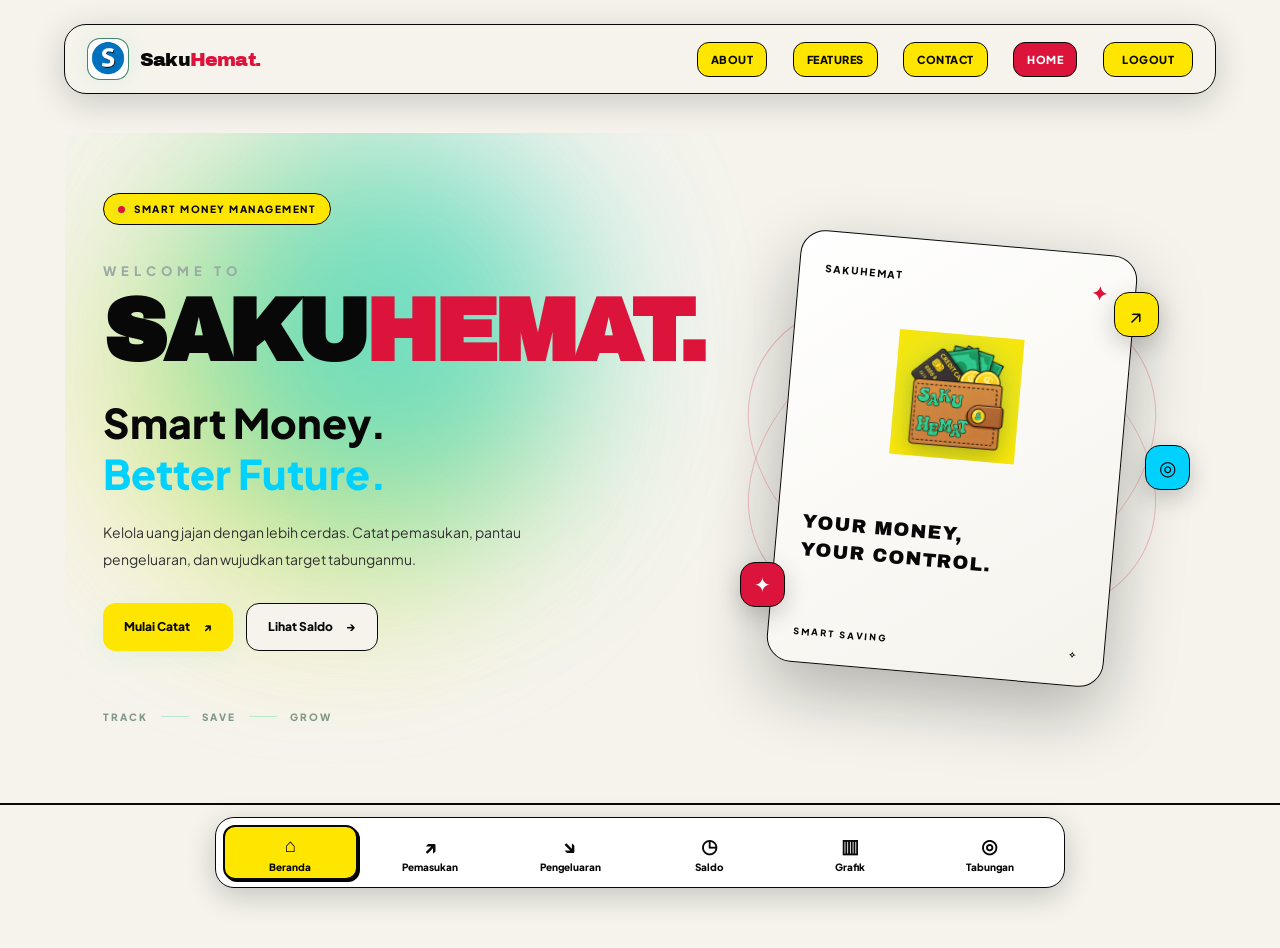
==== 1.html @ 4a463637 "Update 1.html" ====
<!DOCTYPE html>
<html lang="id">
<head>
    <meta charset="UTF-8">
    <meta name="viewport" content="width=device-width, initial-scale=1.0">

    <meta name="theme-color" content="#101a18">
    <title>SakuHemat | Smart Money, Better Future</title>

    <link rel="stylesheet" href="2.css?v=2">

    <link href="https://fonts.googleapis.com/css2?family=Archivo+Black&family=Plus+Jakarta+Sans:wght@400;500;600;700;800&display=swap" rel="stylesheet">
</head>

<body>

    <!-- NAVBAR ATAS -->
    <header class="modern-header">

        <nav class="modern-navbar">

            <a href="1.html" class="modern-brand">
                <span class="brand-logo">
                    <img src="img4.jpg" alt="SakuHemat">
                </span>

                <span class="brand-name">Saku<span>Hemat.</span></span>
            </a>

            <ul id="sidebar">

                <li><a href="about.html" class="top-link">ABOUT</a></li>

                <li><a href="features.html" class="top-link">FEATURES</a></li>

                <li><a href="contact.html" class="top-link">CONTACT</a></li>

                <li class="divider"></li>

                <li><a href="1.html" class="top-link active">HOME</a></li>

                <li>
                    <a href="#" id="tombolLogout" class="logout-link">
                        LOGOUT
                    </a>
                </li>

            </ul>

        </nav>

    </header>


    <!-- HERO SECTION -->
    <main class="home-hero">

        <div class="hero-glow hero-glow-one"></div>
        <div class="hero-glow hero-glow-two"></div>

        <section class="hero-content">

            <div class="hero-label">
                <span class="status-dot"></span>
                SMART MONEY MANAGEMENT
            </div>

            <p class="hero-pretitle">
                WELCOME TO
            </p>

            <h1 class="hero-title">
                SAKU<span>HEMAT.</span>
            </h1>

            <h2 class="hero-subtitle">
                Smart Money.<br>
                <span>Better Future.</span>
            </h2>

            <p class="hero-description">
                Kelola uang jajan dengan lebih cerdas.
                Catat pemasukan, pantau pengeluaran,
                dan wujudkan target tabunganmu.
            </p>

            <div class="hero-actions">

                <a href="pemasukan.html" class="hero-button primary-button">
                    Mulai Catat
                    <span>↗</span>
                </a>

                <a href="saldo.html" class="hero-button secondary-button">
                    Lihat Saldo
                    <span>→</span>
                </a>

            </div>

            <div class="hero-footer">
                <span>TRACK</span>
                <span class="footer-line"></span>
                <span>SAVE</span>
                <span class="footer-line"></span>
                <span>GROW</span>
            </div>

        </section>


        <!-- VISUAL DEKORATIF -->
        <div class="hero-visual">

            <div class="visual-orbit orbit-one"></div>
            <div class="visual-orbit orbit-two"></div>

            <div class="visual-card">

                <div class="visual-card-top">
                    <span>SAKUHEMAT</span>
                    <span class="visual-icon">✦</span>
                </div>

                <div class="visual-wallet">
                    <img src="logo-dompet.png.png" alt="Logo SakuHemat" class="hero-logo">
                </div>

                <p class="visual-caption">
                    YOUR MONEY,<br>
                    YOUR CONTROL.
                </p>

                <div class="visual-card-bottom">
                    <span>SMART SAVING</span>
                    <span>✧</span>
                </div>

            </div>

            <div class="floating-bubble bubble-one">↗</div>
            <div class="floating-bubble bubble-two">✦</div>
            <div class="floating-bubble bubble-three">◎</div>

        </div>

    </main>


    <!-- NAVBAR BAWAH -->
    <nav class="bottom-nav-container2">

        <ul class="bottom-nav">

            <li>
                <a href="1.html" class="nav-link aktif" aria-current="page">
                    <span>⌂</span>
                    Beranda
                </a>
            </li>

            <li>
                <a href="pemasukan.html" class="nav-link">
                    <span>↗</span>
                    Pemasukan
                </a>
            </li>

            <li>
                <a href="pengeluaran.html" class="nav-link">
                    <span>↘</span>
                    Pengeluaran
                </a>
            </li>

            <li>
                <a href="saldo.html" class="nav-link">
                    <span>◷</span>
                    Saldo
                </a>
            </li>

            <li>
                <a href="Grafik.html" class="nav-link">
                    <span>▥</span>
                    Grafik
                </a>
            </li>

            <li>
                <a href="tabungan.html" class="nav-link">
                    <span>◎</span>
                    Tabungan
                </a>
            </li>

        </ul>

    </nav>


    <!-- JAVASCRIPT -->
    <script src="script.js"></script>
    <script src="auth.js?v=4"></script>

</body>
</html>
---- 2.css ----
/* =========================
   DASAR HALAMAN
========================= */
* {
    box-sizing: border-box;
}

html {
    min-height: 100%;
}

body {
    min-height: 100vh;
    margin: 0;
    padding: 1px 16px 100px;
    background-color: #f5f3ec;
    font-family: Arial, sans-serif;
    color: black;
}

/* =========================
   NAVBAR ATAS
========================= */
#sidebar {
    display: flex;
    align-items: center;
    justify-content: center;
    flex-wrap: nowrap;
    gap: 8px;
    width: fit-content;
    max-width: 100%;
    min-height: 40px;
    margin: 10px auto 20px;
    padding: 7px 12px;
    list-style: none;
    border: 3px solid black;
    border-radius: 40px;
    background-color: #f5f3ec;
    background-repeat: no-repeat;
    background-size: 35px;
    background-position: 12px center;
    box-shadow: 4px 4px 0 black;
}


#sidebar li {
    flex-shrink: 0;
    margin: 0;
    padding: 0;
    list-style: none;
}

#sidebar .brand-icon {
    display: flex;
    align-items: center;
    margin-right: auto;
}

.brand-icon img {
    display: block;
    width: 30px;
    height: 30px;
    object-fit: contain;
    border-radius: 50%;
}

#sidebar li a {
    display: inline-block;
    padding: 4px 8px;
    border: 3px solid black;
    border-radius: 20px;
    color: black;
    font-size: 10px;
    font-weight: 800;
    text-align: center;
    text-decoration: none;
    white-space: nowrap;
    transition: all 0.1s ease;
}

.about,
.feature,
.contact {
    background-color: #FFE600;
}

.about:hover,
.feature:hover,
.contact:hover {
    transform: translate(3px, 3px);
    box-shadow: none;
    background-color: crimson;
    color: #f5f5f5;
}

#sidebar .divider {
    flex: 0 0 3px;
    width: 3px;
    height: 24px;
    margin: 0 4px;
    background-color: rgb(197, 194, 194);
}

#sidebar .home {
    background-color: crimson;
    color: rgb(252, 250, 250);
}

#sidebar .home:hover {
    transform: translate(2px, 2px);
}

/* =========================
   TAGLINE BRAND
========================= */
.project {
    display: inline-block;
    max-width: 100%;
    margin: 0 auto;
    padding: 9px 15px 9px 20px;
    border: 3px solid black;
    border-radius: 40px;
    box-shadow: 1px 2px black;
    background-repeat: no-repeat;
    background-size: 32px;
    background-position: 8px center;
    font-family: Georgia, 'Times New Roman', Times, serif;
    font-size: 13px;
    font-style: italic;
    font-weight: bold;
    mix-blend-mode: multiply;
}

/* =========================
   JUDUL SAKUHEMAT
========================= */
.sakuhemat-1 {
    font-family: 'Archivo Black', sans-serif;
    font-weight: 900;
    font-size: 85px;
    letter-spacing: -3px;
    text-transform: uppercase;
    text-align: center;
    margin-top: 12px;
    height: 28px;
    line-height: 1.05;
    -webkit-text-stroke: 0 rgb(5, 234, 250);
}

.sakuhemat-2 {
    display: inline-block;
    margin: 0;
    padding-right: 19px;
    border: 3px solid black;
    border-radius: 20px;
    background-color: crimson;
    box-shadow: 3px 4px 0 black;
    text-transform: uppercase;
    transform: rotate(1deg);
}

.text-modern {
    display: inline-block;
    font-family: 'Archivo Black', sans-serif;
    font-size: 85px;
    font-weight: 900;
    font-style: italic;
    letter-spacing: -3px;
    line-height: 94px;
    text-align: center;
    text-transform: uppercase;
    color: aliceblue;
    text-shadow: 4px 4px 0 #070707;
    transform: rotate(-1deg);
}

.sakuhemat-3 {
    margin: 0;
    font-family: 'Archivo Black', sans-serif;
    font-weight: 900;
    font-size: 85px;
    letter-spacing: -3px;
    line-height: 38px;
    text-transform: uppercase;
    text-align: center;
    transform: rotate(-0.2deg);
    margin-top: 20px;

}

.experience {
    color: #00D1FF;
    -webkit-text-stroke: 1px black;
    text-shadow: 2px 2px 0 #000000;
}

/* =========================
   SLOGAN / MAIN CONTENT
========================= */
.container {
    display: flex;
    justify-content: center;
    width: 100%;
    margin: 42px auto 28px;
    text-align: center;
    transform: rotate(1.2deg);
    font-family: 'Archivo Black', sans-serif;
    font-weight: 900;
}

.purpose {
    width: auto;
    max-width: 100%;
    border: 4px solid black;
    padding: 30px 27px;
    border-radius: 30px;
    box-shadow: 9px 10px 0 1px black;
    background-color: #f5f5f5;
    background-image: url("img/imgkucing.jpg");
    background-repeat: no-repeat;
    background-position: right bottom;
    background-size: 360px;
}

.purpose p {
    margin: 0;
    font-size: 28px;
    line-height: 1.5;
}

.span-1 {
    color: crimson;
    font-style: italic;
    text-shadow: 2px 1px 2px rgb(160, 197, 252);
}

.span-2 {
    color: #00D1FF;
    font-style: italic;
    text-shadow: 2px 1px 2px rgb(160, 197, 252);
}

/* =========================
   NAVBAR BAWAH
   MENYERUPAI PEMASUKAN
========================= */
.bottom-nav-container2 {
    display: flex;
    justify-content: center;
    width: 100%;
}

body > .bottom-nav-container2 {
    position: fixed;
    right: 0;
    bottom: 0;
    left: 0;
    z-index: 1000;
    padding: 12px 16px;
    border-top: 2px solid black;
    background: #f5f3ec;
}

.bottom-nav {
    display: flex;
    align-items: center;
    justify-content: space-around;
    width: 100%;
    max-width: 900px;
    gap: 8px;
    margin: 0;
    padding: 8px;
    list-style: none;
    border: 3px solid black;
    border-radius: 24px;
    background: white;
    box-shadow: 4px 4px black;
}

.bottom-nav li {
    flex: 1;
    min-width: 0;
    margin: 0;
    padding: 0;
}

.bottom-nav .nav-link {
    display: flex;
    flex-direction: column;
    align-items: center;
    justify-content: center;
    gap: 4px;
    min-height: 48px;
    padding: 5px 3px;
    border: 2px solid transparent;
    border-radius: 12px;
    color: black;
    font-size: 10px;
    font-weight: 800;
    text-align: center;
    text-decoration: none;
    white-space: nowrap;
    transition: background 0.15s, box-shadow 0.15s;
}

.bottom-nav .nav-link span {
    font-size: 20px;
}

.bottom-nav .nav-link:hover,
.bottom-nav .nav-link.aktif {
    border: 2px solid black;
    background: #FFE600;
    color: black;
    box-shadow: 2px 2px black;
}

/* =========================
   TABLET / IPAD
========================= */
@media (min-width: 601px) and (max-width: 1100px) {
#sidebar {
    width: fit-content;
    max-width: 100%;
    gap: 8px;
    padding: 7px 12px;
}
    #sidebar li a {
        padding: 4px 10px;
        font-size: 9px;
    }

    .sakuhemat-1 {
        font-size: clamp(48px, 6.5vw, 70px);
        letter-spacing: -2px;
    }

    .text-modern {
        font-size: clamp(48px, 6.5vw, 70px);
        line-height: 1.08;
        letter-spacing: -2px;
    }

    .sakuhemat-3 {
        font-size: clamp(44px, 6.2vw, 68px);
        line-height: 1.1;
        letter-spacing: -2px;
    }

    .container {
        margin-top: 30px;
        margin-bottom: 25px;
    }

    .purpose {
        max-width: 580px;
        padding: 5px 22px;
        background-size: 90px;
    }

    .purpose p {
        font-size: clamp(17px, 2.5vw, 24px);
    }

    .bottom-nav {
        max-width: 850px;
    }
}

/* =========================
   HP
========================= */
@media (max-width: 600px) {
    body {
        padding-right: 10px;
        padding-bottom: 100px;
        padding-left: 10px;
    }

    #sidebar {
        justify-content: center;
        flex-wrap: wrap;
        gap: 6px;
        padding: 7px;
        margin-top: 8px;
        margin-bottom: 22px;
    }

    #sidebar .brand-icon {
        margin-right: 0;
    }

    #sidebar li a {
        padding: 4px 6px;
        font-size: 8px;
    }

    #sidebar .divider {
        margin: 0 1px;
    }

    .sakuhemat-1 {
        font-size: clamp(32px, 8vw, 48px);
        letter-spacing: -1.5px;
    }

    .text-modern {
        font-size: clamp(32px, 8vw, 48px);
        line-height: 1.1;
        letter-spacing: -1.5px;
    }

    .sakuhemat-2 {
        padding-right: 10px;
    }

    .sakuhemat-3 {
        font-size: clamp(28px, 7.5vw, 45px);
        line-height: 1.1;
        letter-spacing: -1.5px;
    }

    .container {
        margin-top: 25px;
        margin-bottom: 22px;
    }

    .purpose {
        padding: 8px 14px;
        padding-right: 38px;
        background-size: 55px;
        box-shadow: 5px 6px black;
    }

    .purpose p {
        font-size: clamp(11px, 3.4vw, 16px);
    }

    body > .bottom-nav-container2 {
        padding: 8px;
    }

    .bottom-nav {
        gap: 3px;
        padding: 5px;
    }

    .bottom-nav .nav-link {
        gap: 3px;
        min-height: 45px;
        padding: 4px 1px;
        font-size: 9px;
        white-space: normal;
    }

    .bottom-nav .nav-link span {
        font-size: 18px;
    }
}


/* =========================================
   SAKUHEMAT - MODERN REDESIGN
   CHARCOAL + MINT GREEN
========================================= */

:root {
    --modern-bg: #101a18;
    --modern-panel: #172521;
    --modern-mint: #70e0b1;
    --modern-light: #b4f5d7;
    --modern-white: #f3f8f5;
    --modern-muted: #9aaca4;
}


/* DASAR */

body {
    min-height: 100vh;
    margin: 0;
    padding: 0 0 105px;

    background:
        radial-gradient(
            circle at 50% 35%,
            #1b3029 0%,
            #101a18 55%,
            #0b1210 100%
        );

    color: var(--modern-white);
    font-family: 'Plus Jakarta Sans', sans-serif;

    overflow-x: hidden;
}


/* =========================================
   NAVBAR
========================================= */

.modern-header {
    position: relative;
    z-index: 20;

    width: 100%;
    padding: 24px 5%;
}

.modern-navbar {
    display: flex;
    align-items: center;
    justify-content: space-between;

    width: 100%;
    max-width: 1250px;
    min-height: 70px;

    margin: auto;
    padding: 10px 22px;

    border: 1px solid rgba(255,255,255,0.09);
    border-radius: 22px;

    background: rgba(24, 38, 33, 0.78);

    backdrop-filter: blur(18px);
    -webkit-backdrop-filter: blur(18px);

    box-shadow: 0 8px 35px rgba(0,0,0,0.18);
}


/* BRAND */

.modern-brand {
    display: flex;
    align-items: center;
    gap: 11px;

    color: white;
    text-decoration: none;
    flex-shrink: 0;
}

.brand-logo {
    display: flex;
    align-items: center;
    justify-content: center;

    width: 42px;
    height: 42px;

    overflow: hidden;
    border-radius: 13px;

    background: #244c3b;
    border: 1px solid rgba(112,224,177,0.4);

    box-shadow: 0 0 18px rgba(112,224,177,0.13);
}

.brand-logo img {
    width: 100%;
    height: 100%;
    object-fit: cover;
}

.brand-name {
    font-family: 'Archivo Black', sans-serif;
    font-size: 19px;
    letter-spacing: -0.8px;
}

.brand-name span {
    color: var(--modern-mint);
}


/* MENU ATAS */

#sidebar {
    display: flex;
    align-items: center;
    justify-content: flex-end;

    gap: clamp(10px, 2vw, 28px);

    width: auto;
    max-width: none;
    min-height: 0;

    margin: 0;
    padding: 0;

    list-style: none;
    border: none;
    border-radius: 0;

    background: transparent;
    box-shadow: none;
}

#sidebar li {
    flex-shrink: 0;
    margin: 0;
    padding: 0;
    list-style: none;
}

#sidebar .brand-icon,
#sidebar .divider {
    display: none;
}

#sidebar li a {
    display: inline-flex;
    align-items: center;
    justify-content: center;

    padding: 10px 13px;

    border: 1px solid transparent;
    border-radius: 12px;

    background: transparent;
    color: #c0cec7;

    font-family: 'Plus Jakarta Sans', sans-serif;
    font-size: 11px;
    font-weight: 800;

    text-decoration: none;
    letter-spacing: 0.5px;

    transition: 0.25s ease;
}

#sidebar li a:hover {
    color: var(--modern-mint);
    background: rgba(112,224,177,0.08);
    border-color: rgba(112,224,177,0.15);
    transform: translateY(-2px);
}

#sidebar li a.active {
    color: var(--modern-mint);
    background: rgba(112,224,177,0.10);
}

#sidebar li a.logout-link {
    color: #101a18;
    background: var(--modern-mint);
    border-radius: 12px;
    padding: 10px 18px;
}

#sidebar li a.logout-link:hover {
    background: var(--modern-light);
    color: #101a18;
    box-shadow: 0 0 20px rgba(112,224,177,0.25);
}


/* =========================================
   HERO SECTION
========================================= */

.home-hero {
    position: relative;

    display: flex;
    align-items: center;
    justify-content: space-between;

    width: 90%;
    max-width: 1150px;
    min-height: 650px;

    margin: 15px auto 60px;
    padding: 55px 3%;

    overflow: hidden;
}


/* KONTEN KIRI */

.hero-content {
    position: relative;
    z-index: 3;

    width: 55%;
    max-width: 610px;

    animation: heroEnter 1s ease both;
}


/* LABEL */

.hero-label {
    display: inline-flex;
    align-items: center;
    gap: 9px;

    padding: 9px 14px;

    border: 1px solid rgba(112,224,177,0.2);
    border-radius: 30px;

    background: rgba(112,224,177,0.07);
    color: var(--modern-mint);

    font-size: 10px;
    font-weight: 800;
    letter-spacing: 1.5px;
}

.status-dot {
    width: 7px;
    height: 7px;

    border-radius: 50%;
    background: var(--modern-mint);

    box-shadow: 0 0 12px var(--modern-mint);

    animation: dotPulse 2s infinite;
}


/* TEKS */

.hero-pretitle {
    margin: 38px 0 5px;

    color: var(--modern-muted);
    font-size: 13px;
    font-weight: 800;
    letter-spacing: 5px;
}

.hero-title {
    margin: 0;

    font-family: 'Archivo Black', sans-serif;
    font-size: clamp(48px, 7vw, 88px);
    line-height: 1.1;
    letter-spacing: -4px;

    color: var(--modern-white);

    animation: titleGlow 4s ease-in-out infinite;
}

.hero-title span {
    color: var(--modern-mint);
}

.hero-subtitle {
    margin: 16px 0;

    font-family: 'Plus Jakarta Sans', sans-serif;
    font-size: clamp(25px, 3.2vw, 42px);
    font-weight: 800;
    line-height: 1.25;

    color: var(--modern-white);
}

.hero-subtitle span {
    color: var(--modern-mint);
}

.hero-description {
    max-width: 450px;

    margin: 20px 0 30px;

    color: var(--modern-muted);
    font-size: 14px;
    line-height: 1.9;
}


/* TOMBOL */

.hero-actions {
    display: flex;
    align-items: center;
    flex-wrap: wrap;
    gap: 13px;
}

.hero-button {
    display: inline-flex;
    align-items: center;
    justify-content: center;
    gap: 13px;

    min-height: 48px;
    padding: 0 21px;

    border-radius: 13px;

    font-size: 12px;
    font-weight: 800;

    text-decoration: none;
    transition: 0.25s ease;
}

.primary-button {
    background: var(--modern-mint);
    color: #102019;

    box-shadow: 0 6px 22px rgba(112,224,177,0.12);
}

.primary-button:hover {
    transform: translateY(-4px);
    box-shadow: 0 10px 30px rgba(112,224,177,0.25);
}

.secondary-button {
    border: 1px solid rgba(255,255,255,0.17);
    background: rgba(255,255,255,0.035);
    color: var(--modern-white);
}

.secondary-button:hover {
    border-color: var(--modern-mint);
    color: var(--modern-mint);
    transform: translateY(-4px);
}


/* FOOTER KECIL */

.hero-footer {
    display: flex;
    align-items: center;
    gap: 13px;

    margin-top: 60px;

    color: #82978b;
    font-size: 10px;
    font-weight: 800;
    letter-spacing: 2px;
}

.footer-line {
    width: 28px;
    height: 1px;
    background: rgba(112,224,177,0.45);
}


/* =========================================
   VISUAL KANAN
========================================= */

.hero-visual {
    position: relative;

    display: flex;
    align-items: center;
    justify-content: center;

    width: 42%;
    max-width: 450px;
    aspect-ratio: 1 / 1;
}


/* CAHAYA LATAR */

.hero-glow {
    position: absolute;
    z-index: 0;

    width: 350px;
    height: 350px;

    border-radius: 50%;
    filter: blur(100px);

    pointer-events: none;
}

.hero-glow-one {
    top: 10%;
    right: 5%;

    background: rgba(68,210,145,0.12);

    animation: glowMove 7s ease-in-out infinite;
}

.hero-glow-two {
    bottom: 5%;
    left: 10%;

    background: rgba(59,145,113,0.10);

    animation: glowMove 9s ease-in-out infinite reverse;
}


/* KARTU */

.visual-card {
    position: relative;
    z-index: 2;

    display: flex;
    flex-direction: column;
    justify-content: space-between;

    width: 75%;
    aspect-ratio: 0.78 / 1;

    padding: 25px;

    border: 1px solid rgba(112,224,177,0.28);
    border-radius: 25px;

    background:
        linear-gradient(
            145deg,
            rgba(43,76,61,0.95),
            rgba(18,35,28,0.97)
        );

    box-shadow:
        0 25px 70px rgba(0,0,0,0.28),
        inset 0 1px 0 rgba(255,255,255,0.08);

    transform: rotate(5deg);

    animation: cardFloat 5s ease-in-out infinite;
}

.visual-card-top,
.visual-card-bottom {
    display: flex;
    align-items: center;
    justify-content: space-between;

    color: var(--modern-light);

    font-size: 10px;
    font-weight: 800;
    letter-spacing: 2px;
}

.visual-icon {
    font-size: 19px;
}

/* =========================================
   PREMIUM SAKUHEMAT LOGO DISPLAY
========================================= */

.visual-wallet {
    position: relative;

    display: flex;
    align-items: center;
    justify-content: center;

    width: 160px;
    height: 160px;
    flex: 0 0 160px;

    align-self: center;

    border-radius: 30px;

    background:
        linear-gradient(
            145deg,
            rgba(112, 224, 177, 0.25),
            rgba(255, 255, 255, 0.12)
        );

    border: 1px solid rgba(112, 224, 177, 0.5);

    box-shadow:
        0 15px 35px rgba(0, 0, 0, 0.12),
        inset 0 1px 15px rgba(255, 255, 255, 0.35);

    overflow: visible;

    animation: logoFrameFloat 4s ease-in-out infinite;
}

/* ORBIT BERPUTAR */

.visual-wallet::before {
    content: "";

    position: absolute;

    inset: -13px;

    border: 2px dashed rgba(112, 224, 177, 0.8);

    border-radius: 36px;

    animation: logoOrbit 12s linear infinite;
}

/* CAHAYA DI BELAKANG LOGO */

.visual-wallet::after {
    content: "";

    position: absolute;

    width: 110px;
    height: 110px;

    border-radius: 50%;

    background: rgba(112, 224, 177, 0.4);

    filter: blur(35px);

    z-index: 0;
}

/* LOGO DOMPET */

.hero-logo {
    position: relative;
    z-index: 2;

    display: block;

    width: 112px;
    height: 112px;

    object-fit: contain;

    border-radius: 18px;

    filter:
        drop-shadow(0 8px 10px rgba(0, 0, 0, 0.2));

    animation: logoImageFloat 3s ease-in-out infinite;
}

/* ANIMASI BINGKAI */

@keyframes logoFrameFloat {
    0%, 100% {
        transform: translateY(0) rotate(-3deg);
    }

    50% {
        transform: translateY(-9px) rotate(3deg);
    }
}

/* ANIMASI LOGO */

@keyframes logoImageFloat {
    0%, 100% {
        transform: translateY(0) scale(1);
    }

    50% {
        transform: translateY(-5px) scale(1.05);
    }
}

/* ANIMASI ORBIT */

@keyframes logoOrbit {
    from {
        transform: rotate(0deg);
    }

    to {
        transform: rotate(360deg);
    }
}

.visual-caption {
    color: var(--modern-white);
    font-family: 'Archivo Black', sans-serif;
    font-size: 19px;
    line-height: 1.5;
    letter-spacing: 1px;
}

.visual-card-bottom {
    color: #89b8a0;
    font-size: 9px;
}


/* LINGKARAN ORBIT */

.visual-orbit {
    position: absolute;

    width: 95%;
    height: 95%;

    border: 1px solid rgba(112,224,177,0.13);
    border-radius: 50%;
}

.orbit-one {
    transform: rotate(25deg) scaleY(0.7);
}

.orbit-two {
    transform: rotate(-25deg) scaleY(0.7);
}


/* GELEMBUNG */

.floating-bubble {
    position: absolute;
    z-index: 4;

    display: flex;
    align-items: center;
    justify-content: center;

    width: 45px;
    height: 45px;

    border: 1px solid rgba(112,224,177,0.25);
    border-radius: 15px;

    background: #1d382b;
    color: var(--modern-mint);

    font-size: 20px;

    box-shadow: 0 8px 25px rgba(0,0,0,0.2);

    animation: bubbleFloat 4s ease-in-out infinite;
}

.bubble-one {
    top: 13%;
    right: 4%;
}

.bubble-two {
    bottom: 17%;
    left: 3%;
    animation-delay: 1s;
}

.bubble-three {
    top: 47%;
    right: -3%;
    animation-delay: 2s;
}


/* =========================================
   NAVBAR BAWAH
========================================= */

.bottom-nav-container2 {
    position: fixed;
    z-index: 1000;

    right: 0;
    bottom: 0;
    left: 0;

    display: flex;
    justify-content: center;

    width: 100%;
    padding: 12px 16px;

    background: rgba(16,26,24,0.90);
    border-top: 1px solid rgba(255,255,255,0.09);

    backdrop-filter: blur(16px);
    -webkit-backdrop-filter: blur(16px);
}

.bottom-nav {
    display: flex;
    align-items: center;
    justify-content: space-around;

    width: 100%;
    max-width: 850px;

    gap: 5px;
    margin: 0;
    padding: 7px;

    list-style: none;

    border: 1px solid rgba(255,255,255,0.12);
    border-radius: 19px;

    background: #192721;
    box-shadow: 0 8px 30px rgba(0,0,0,0.2);
}

.bottom-nav li {
    flex: 1;
    min-width: 0;
}

.bottom-nav .nav-link {
    display: flex;
    flex-direction: column;
    align-items: center;
    justify-content: center;
    gap: 4px;

    min-height: 50px;
    padding: 5px 2px;

    border: 1px solid transparent;
    border-radius: 12px;

    color: #9aaca4;

    font-size: 10px;
    font-weight: 800;

    text-align: center;
    text-decoration: none;

    transition: 0.2s ease;
}

.bottom-nav .nav-link span {
    font-size: 19px;
}

.bottom-nav .nav-link:hover,
.bottom-nav .nav-link.aktif {
    border-color: rgba(112,224,177,0.2);
    background: rgba(112,224,177,0.12);
    color: var(--modern-mint);
}


/* =========================================
   ANIMATIONS
========================================= */

@keyframes heroEnter {
    from {
        opacity: 0;
        transform: translateY(25px);
    }

    to {
        opacity: 1;
        transform: translateY(0);
    }
}

@keyframes titleGlow {
    0%, 100% {
        text-shadow: 0 0 0 transparent;
    }

    50% {
        text-shadow: 0 0 22px rgba(112,224,177,0.18);
    }
}

@keyframes dotPulse {
    0%, 100% {
        opacity: 1;
        box-shadow: 0 0 12px var(--modern-mint);
    }

    50% {
        opacity: 0.55;
        box-shadow: 0 0 4px var(--modern-mint);
    }
}

@keyframes cardFloat {
    0%, 100% {
        transform: translateY(0) rotate(5deg);
    }

    50% {
        transform: translateY(-13px) rotate(3deg);
    }
}

@keyframes bubbleFloat {
    0%, 100% {
        transform: translateY(0);
    }

    50% {
        transform: translateY(-12px);
    }
}

@keyframes glowMove {
    0%, 100% {
        transform: scale(1);
        opacity: 0.7;
    }

    50% {
        transform: scale(1.2);
        opacity: 1;
    }
}

@keyframes walletPulse {
    0%, 100% {
        transform: scale(1);
    }

    50% {
        transform: scale(1.08);
    }
}


/* =========================================
   TABLET / IPAD
========================================= */

@media (min-width: 601px) and (max-width: 1024px) {

    .modern-header {
        padding: 18px 3%;
    }

    .modern-navbar {
        padding: 10px 15px;
    }

    #sidebar {
        gap: 5px;
    }

    #sidebar li a {
        padding: 9px 8px;
        font-size: 9px;
    }

    .brand-name {
        font-size: 16px;
    }

    .home-hero {
        width: 94%;
        min-height: 570px;
        padding: 35px 2%;
    }

    .hero-content {
        width: 55%;
    }

    .hero-visual {
        width: 40%;
    }

    .hero-title {
        font-size: clamp(48px, 7vw, 68px);
    }

    .visual-card {
        width: 82%;
    }

    .visual-wallet {
        width: 95px;
        height: 95px;
    }

    .wallet-icon {
        font-size: 60px;
    }
}


/* =========================================
   HP
========================================= */

@media (max-width: 600px) {

    body {
        padding-bottom: 90px;
    }

    .modern-header {
        padding: 12px 12px;
    }

    .modern-navbar {
        flex-direction: column;
        align-items: stretch;
        gap: 12px;

        padding: 13px;

        border-radius: 19px;
    }

    .modern-brand {
        justify-content: center;
    }

    .brand-logo {
        width: 34px;
        height: 34px;
    }

    .brand-name {
        font-size: 16px;
    }

    #sidebar {
        display: flex;
        justify-content: center;
        flex-wrap: wrap;
        gap: 4px;
    }

    #sidebar li a {
        padding: 7px 8px;
        font-size: 8px;
        border-radius: 9px;
    }

    #sidebar li a.logout-link {
        padding: 7px 10px;
    }

    .home-hero {
        flex-direction: column;
        justify-content: center;
        gap: 30px;

        width: 100%;
        min-height: auto;

        margin: 0 auto 30px;
        padding: 50px 23px 30px;
    }

    .hero-content {
        width: 100%;
        max-width: 500px;
        text-align: center;
    }

    .hero-label {
        font-size: 8px;
        letter-spacing: 1px;
    }

    .hero-pretitle {
        margin-top: 28px;
        font-size: 10px;
    }

    .hero-title {
        font-size: clamp(43px, 12vw, 65px);
        letter-spacing: -2px;
    }

    .hero-subtitle {
        font-size: clamp(24px, 7vw, 34px);
    }

    .hero-description {
        margin: 16px auto 23px;
        font-size: 12px;
        line-height: 1.8;
    }

    .hero-actions {
        justify-content: center;
    }

    .hero-button {
        min-height: 44px;
        padding: 0 15px;
        font-size: 10px;
    }

    .hero-footer {
        justify-content: center;
        margin-top: 35px;
        font-size: 9px;
    }

    .hero-visual {
        width: 75%;
        max-width: 300px;
    }

    .visual-card {
        width: 72%;
        padding: 18px;
        border-radius: 20px;
    }

    .visual-wallet {
        width: 85px;
        height: 85px;
        border-radius: 25px;
    }

    .wallet-icon {
        font-size: 52px;
    }

    .visual-caption {
        font-size: 14px;
    }

    .visual-card-top,
    .visual-card-bottom {
        font-size: 8px;
    }

    .floating-bubble {
        width: 36px;
        height: 36px;
        border-radius: 12px;
        font-size: 16px;
    }

    .bottom-nav-container2 {
        padding: 7px 5px;
    }

    .bottom-nav {
        gap: 2px;
        padding: 5px;
        border-radius: 15px;
    }

    .bottom-nav .nav-link {
        min-height: 44px;
        gap: 3px;
        padding: 4px 1px;
        font-size: 8px;
        white-space: normal;
    }

    .bottom-nav .nav-link span {
        font-size: 17px;
    }
}


/* =========================================
   HP KECIL
========================================= */

@media (max-width: 360px) {

    #sidebar li a {
        padding: 6px;
        font-size: 7px;
    }

    .hero-title {
        font-size: 40px;
    }

    .hero-actions {
        gap: 7px;
    }

    .hero-button {
        padding: 0 11px;
    }

    .bottom-nav .nav-link {
        font-size: 7px;
    }
}


/* =========================================
   AKSESIBILITAS
========================================= */

@media (prefers-reduced-motion: reduce) {

    *,
    *::before,
    *::after {
        animation-duration: 0.01ms !important;
        animation-iteration-count: 1 !important;
        scroll-behavior: auto !important;
    }

}


/* =========================================
   SAKUHEMAT - ORIGINAL COLOR RESTORE
   Layout dan animasi modern tetap dipertahankan
========================================= */

:root {
    --sh-cream: #f5f3ec;
    --sh-yellow: #FFE600;
    --sh-red: crimson;
    --sh-cyan: #00D1FF;
    --sh-black: #080808;
    --sh-white: #ffffff;
}

/* BACKGROUND UTAMA */
html,
body {
    background: var(--sh-cream) !important;
    color: var(--sh-black) !important;
}

/* NAVBAR ATAS */
.modern-header,
.modern-navbar {
    background: var(--sh-cream) !important;
    color: var(--sh-black) !important;
}

.modern-navbar {
    border-color: var(--sh-black) !important;
}

.modern-brand,
.brand-name {
    color: var(--sh-black) !important;
}

.brand-name span {
    color: var(--sh-red) !important;
}

/* TOMBOL NAVBAR */
#sidebar .top-link {
    background: var(--sh-yellow) !important;
    color: var(--sh-black) !important;
    border-color: var(--sh-black) !important;
}

#sidebar .top-link.active {
    background: var(--sh-red) !important;
    color: white !important;
}

#sidebar .logout-link {
    background: var(--sh-yellow) !important;
    color: var(--sh-black) !important;
    border-color: var(--sh-black) !important;
}

#sidebar .divider {
    background: #c5c2c2 !important;
}

/* HERO SECTION */
.home-hero {
    background: var(--sh-cream) !important;
    color: var(--sh-black) !important;
}

.hero-label {
    background: var(--sh-yellow) !important;
    color: var(--sh-black) !important;
    border-color: var(--sh-black) !important;
}

.status-dot {
    background: var(--sh-red) !important;
}

.hero-title {
    color: var(--sh-black) !important;
}

.hero-title span {
    color: var(--sh-red) !important;
}

.hero-subtitle {
    color: var(--sh-black) !important;
}

.hero-subtitle span {
    color: var(--sh-cyan) !important;
}

.hero-description {
    color: #333333 !important;
}

/* TOMBOL HERO */
.primary-button {
    background: var(--sh-yellow) !important;
    color: var(--sh-black) !important;
    border-color: var(--sh-black) !important;
}

.secondary-button {
    background: var(--sh-cream) !important;
    color: var(--sh-black) !important;
    border-color: var(--sh-black) !important;
}

/* KARTU VISUAL */
.visual-card {
    background: linear-gradient(
        145deg,
        #ffffff,
        var(--sh-cream)
    ) !important;
    color: var(--sh-black) !important;
    border-color: var(--sh-black) !important;
}

.visual-card-top,
.visual-card-bottom,
.visual-caption {
    color: var(--sh-black) !important;
}

.visual-icon,
.wallet-icon {
    color: var(--sh-red) !important;
}

.visual-wallet {
    background: var(--sh-yellow) !important;
    border-color: var(--sh-black) !important;
}

.floating-bubble {
    background: var(--sh-yellow) !important;
    color: var(--sh-black) !important;
    border-color: var(--sh-black) !important;
}

.bubble-two {
    background: var(--sh-red) !important;
    color: white !important;
}

.bubble-three {
    background: var(--sh-cyan) !important;
    color: var(--sh-black) !important;
}

/* EFEK CAHAYA */
.hero-glow-one {
    background: var(--sh-yellow) !important;
    opacity: 0.13;
}

.hero-glow-two {
    background: var(--sh-cyan) !important;
    opacity: 0.13;
}

/* ORBIT */
.visual-orbit {
    border-color: rgba(220, 20, 60, 0.25) !important;
}

/* NAVBAR BAWAH */
.bottom-nav-container2 {
    background: var(--sh-cream) !important;
    border-color: var(--sh-black) !important;
}

.bottom-nav {
    background: var(--sh-white) !important;
    border-color: var(--sh-black) !important;
}

.bottom-nav .nav-link {
    color: var(--sh-black) !important;
}

.bottom-nav .nav-link:hover,
.bottom-nav .nav-link.aktif {
    background: var(--sh-yellow) !important;
    color: var(--sh-black) !important;
    border-color: var(--sh-black) !important;
}

/* ANIMASI TETAP HALUS */
@media (prefers-reduced-motion: reduce) {
    .hero-glow,
    .visual-orbit,
    .floating-bubble,
    .visual-card {
        animation: none !important;
    }
}






/* =================================
   SAKUHEMAT - SOFT AMBIENT GLOW
================================= */

.home-hero {
    position: relative;
    isolation: isolate;
    overflow: hidden;
}

/* Lapisan cahaya */
.hero-glow {
    position: absolute;
    border-radius: 50%;
    filter: blur(85px);
    pointer-events: none;
    z-index: -1;
    opacity: 0.55;
    animation: ambientMove 9s ease-in-out infinite alternate;
}

/* Cahaya biru mint */
.hero-glow-one {
    width: 420px;
    height: 420px;
    top: 5%;
    left: 5%;
    background: radial-gradient(
        circle,
        rgba(0, 209, 255, 0.48) 0%,
        rgba(0, 209, 255, 0.18) 45%,
        transparent 75%
    );
}

/* Cahaya kuning pastel */
.hero-glow-two {
    width: 400px;
    height: 400px;
    top: 0;
    right: 3%;
    background: radial-gradient(
        circle,
        rgba(255, 230, 0, 0.38) 0%,
        rgba(255, 230, 0, 0.14) 45%,
        transparent 75%
    );
    animation-delay: -4s;
}

/* Gerakan cahaya lembut */
@keyframes ambientMove {
    0% {
        transform: translate(0, 0) scale(0.95);
    }
    50% {
        transform: translate(18px, -12px) scale(1.08);
    }
    100% {
        transform: translate(-12px, 15px) scale(1);
    }
}

/* HP: ukuran cahaya lebih kecil */
@media (max-width: 600px) {
    .hero-glow-one,
    .hero-glow-two {
        width: 260px;
        height: 260px;
        filter: blur(65px);
    }
}

/* FIX UKURAN LOGO SAKUHEMAT */

.visual-card .visual-wallet {
    position: relative;
    width: 125px !important;
    height: 125px !important;
    min-width: 125px;
    max-width: 125px;
    flex: 0 0 125px;
    margin: 0 auto;
    padding: 0;
    overflow: hidden;

    background: transparent;
    border: none;
    box-shadow: none;
    border-radius: 0;
}

.visual-card .visual-wallet .hero-logo {
    position: static !important;
    display: block;
    width: 100% !important;
    height: 100% !important;
    max-width: 125px;
    max-height: 125px;
    object-fit: contain;
    border-radius: 0;
}
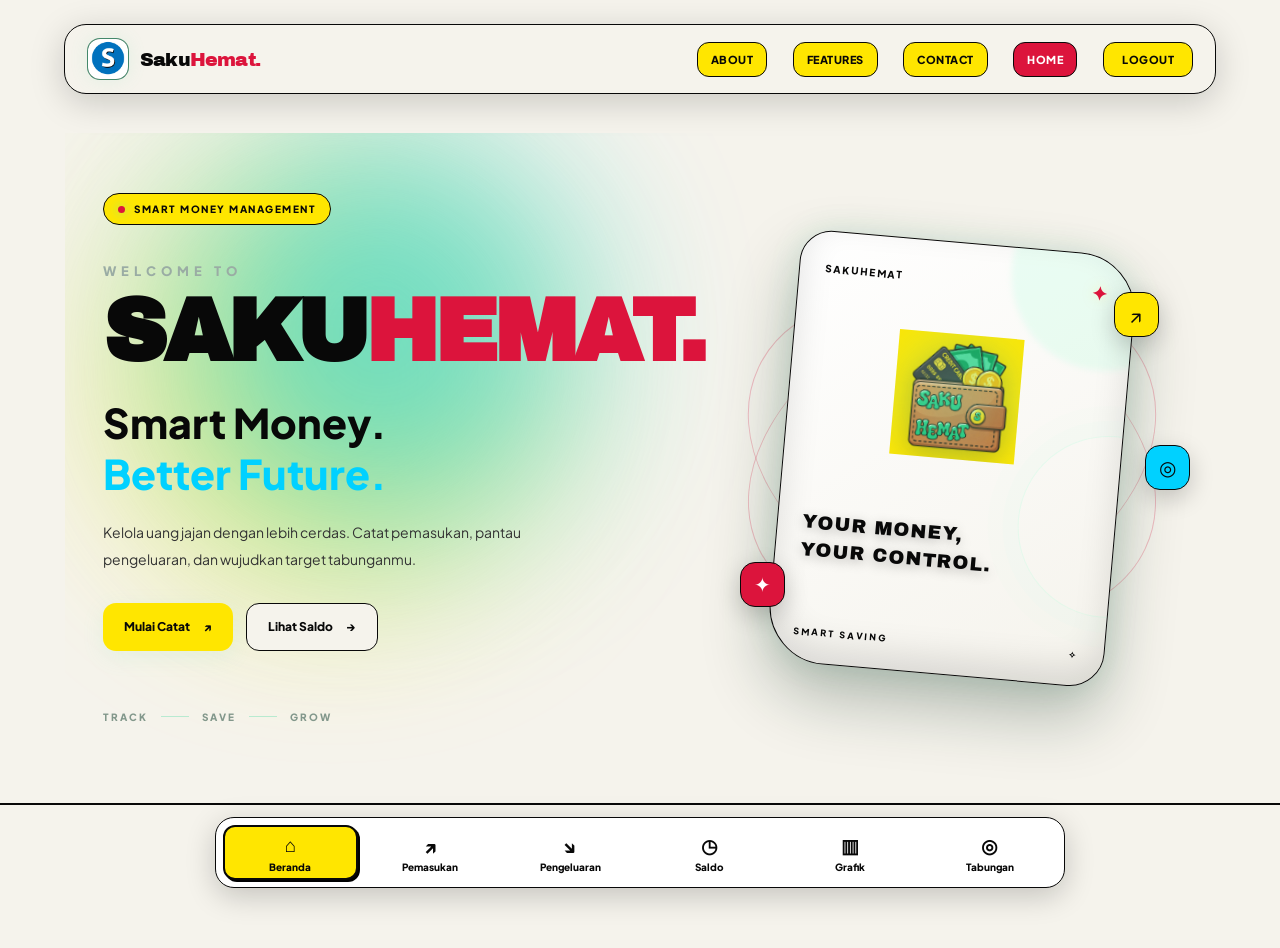
==== commit b680ee2b: "Update 1.html" ====
--- a/1.html
+++ b/1.html
@@ -124,7 +124,7 @@
                 </div>
 
                 <div class="visual-wallet">
-                    <img src="logo-dompet.png.png" alt="Logo SakuHemat" class="hero-logo">
+                    <img src="logo-dompet-baru.png" alt="Logo SakuHemat" class="hero-logo">
                 </div>
 
                 <p class="visual-caption">
--- a/2.css
+++ b/2.css
@@ -911,11 +911,15 @@
 }
 
 
-/* KARTU */
+
+/* =========================================
+   PREMIUM EMERALD WALLET CARD
+========================================= */
 
 .visual-card {
     position: relative;
-    z-index: 2;
+    isolation: isolate;
+    overflow: hidden;
 
     display: flex;
     flex-direction: column;
@@ -923,27 +927,125 @@
 
     width: 75%;
     aspect-ratio: 0.78 / 1;
-
     padding: 25px;
 
-    border: 1px solid rgba(112,224,177,0.28);
-    border-radius: 25px;
-
+    /* BENTUK ORGANIK, BUKAN KOTAK KAKU */
+    border-radius: 32px 58px 35px 58px;
+
+    /* GRADIENT PREMIUM */
     background:
+        radial-gradient(
+            circle at 80% 15%,
+            rgba(112, 224, 177, 0.32),
+            transparent 35%
+        ),
+        radial-gradient(
+            circle at 10% 90%,
+            rgba(0, 209, 255, 0.13),
+            transparent 40%
+        ),
         linear-gradient(
             145deg,
-            rgba(43,76,61,0.95),
-            rgba(18,35,28,0.97)
+            #315B49 0%,
+            #244B3C 45%,
+            #142F27 100%
         );
 
+    border: 1px solid rgba(145, 255, 205, 0.55);
+
     box-shadow:
-        0 25px 70px rgba(0,0,0,0.28),
-        inset 0 1px 0 rgba(255,255,255,0.08);
+        0 30px 65px rgba(15, 45, 33, 0.30),
+        0 0 30px rgba(65, 190, 135, 0.15),
+        inset 0 1px 2px rgba(255, 255, 255, 0.30),
+        inset 0 -15px 35px rgba(0, 0, 0, 0.12);
 
     transform: rotate(5deg);
 
     animation: cardFloat 5s ease-in-out infinite;
-}
+
+    transition:
+        box-shadow 0.4s ease,
+        border-radius 0.4s ease;
+}
+
+/* ORNAMEN CAHAYA DI DALAM CARD */
+.visual-card::before {
+    content: "";
+
+    position: absolute;
+    z-index: 0;
+
+    width: 190px;
+    height: 190px;
+
+    top: -75px;
+    right: -65px;
+
+    border-radius: 50%;
+
+    background: rgba(137, 255, 202, 0.16);
+
+    filter: blur(3px);
+}
+
+/* LINGKARAN DEKORATIF */
+.visual-card::after {
+    content: "";
+
+    position: absolute;
+    z-index: 1;
+
+    width: 180px;
+    height: 180px;
+
+    right: -85px;
+    bottom: 70px;
+
+    border-radius: 50%;
+
+    border: 1px solid rgba(160, 255, 215, 0.22);
+
+    box-shadow:
+        0 0 0 15px rgba(160, 255, 215, 0.035),
+        0 0 0 30px rgba(160, 255, 215, 0.025);
+
+    pointer-events: none;
+}
+
+/* KONTEN TETAP DI ATAS ORNAMEN */
+.visual-card > * {
+    position: relative;
+    z-index: 2;
+}
+
+/* TEKS BAGIAN ATAS */
+.visual-card-top {
+    color: #E6FFF1;
+    font-size: 10px;
+    font-weight: 800;
+    letter-spacing: 2px;
+}
+
+.visual-icon {
+    color: #FFE68A;
+    font-size: 22px;
+    text-shadow: 0 0 12px rgba(255, 230, 138, 0.5);
+}
+
+/* CAPTION */
+.visual-caption {
+    color: #FFFFFF;
+    text-shadow: 0 3px 12px rgba(0, 0, 0, 0.25);
+}
+
+/* BAGIAN BAWAH */
+.visual-card-bottom {
+    color: #A9DCC1;
+    font-size: 9px;
+    font-weight: 800;
+    letter-spacing: 2px;
+}
+
 
 .visual-card-top,
 .visual-card-bottom {
@@ -1037,22 +1139,17 @@
 /* LOGO DOMPET */
 
 .hero-logo {
-    position: relative;
-    z-index: 2;
-
     display: block;
-
-    width: 112px;
-    height: 112px;
+    width: 150px;
+    height: 150px;
 
     object-fit: contain;
-
-    border-radius: 18px;
-
-    filter:
-        drop-shadow(0 8px 10px rgba(0, 0, 0, 0.2));
+    border-radius: 0;
+
+    filter: drop-shadow(0 8px 12px rgba(0, 0, 0, 0.2));
 
     animation: logoImageFloat 3s ease-in-out infinite;
+    transition: transform 0.4s ease;
 }
 
 /* ANIMASI BINGKAI */
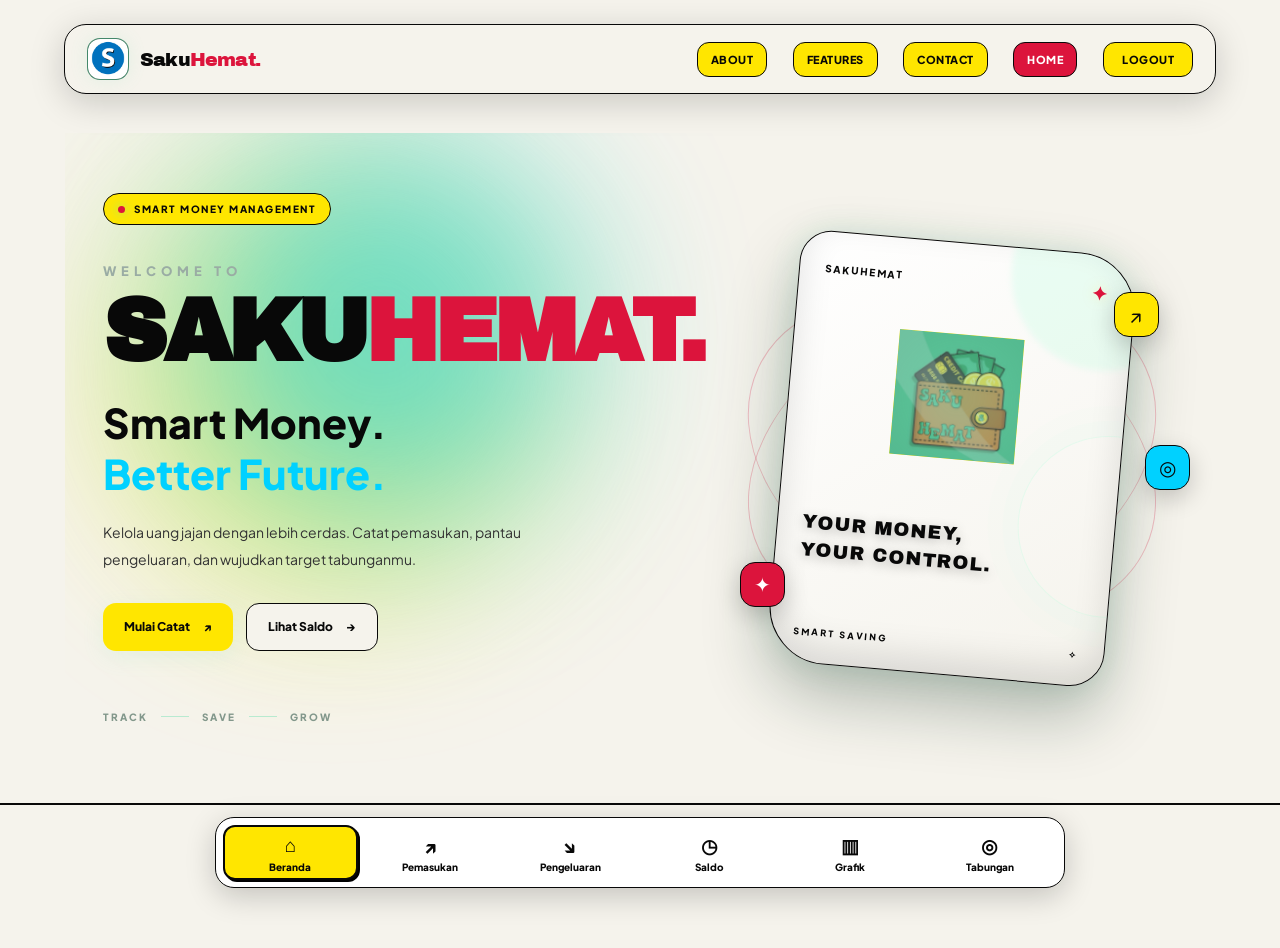
==== commit 82590f92: "Update 1.html" ====
--- a/1.html
+++ b/1.html
@@ -124,8 +124,10 @@
                 </div>
 
                 <div class="visual-wallet">
-                    <img src="logo-dompet-baru.png" alt="Logo SakuHemat" class="hero-logo">
-                </div>
+                    <img src="logo-sakuhemat.png.png"
+                         alt="Logo SakuHemat"
+                         class="hero-logo">
+                    </div>
 
                 <p class="visual-caption">
                     YOUR MONEY,<br>
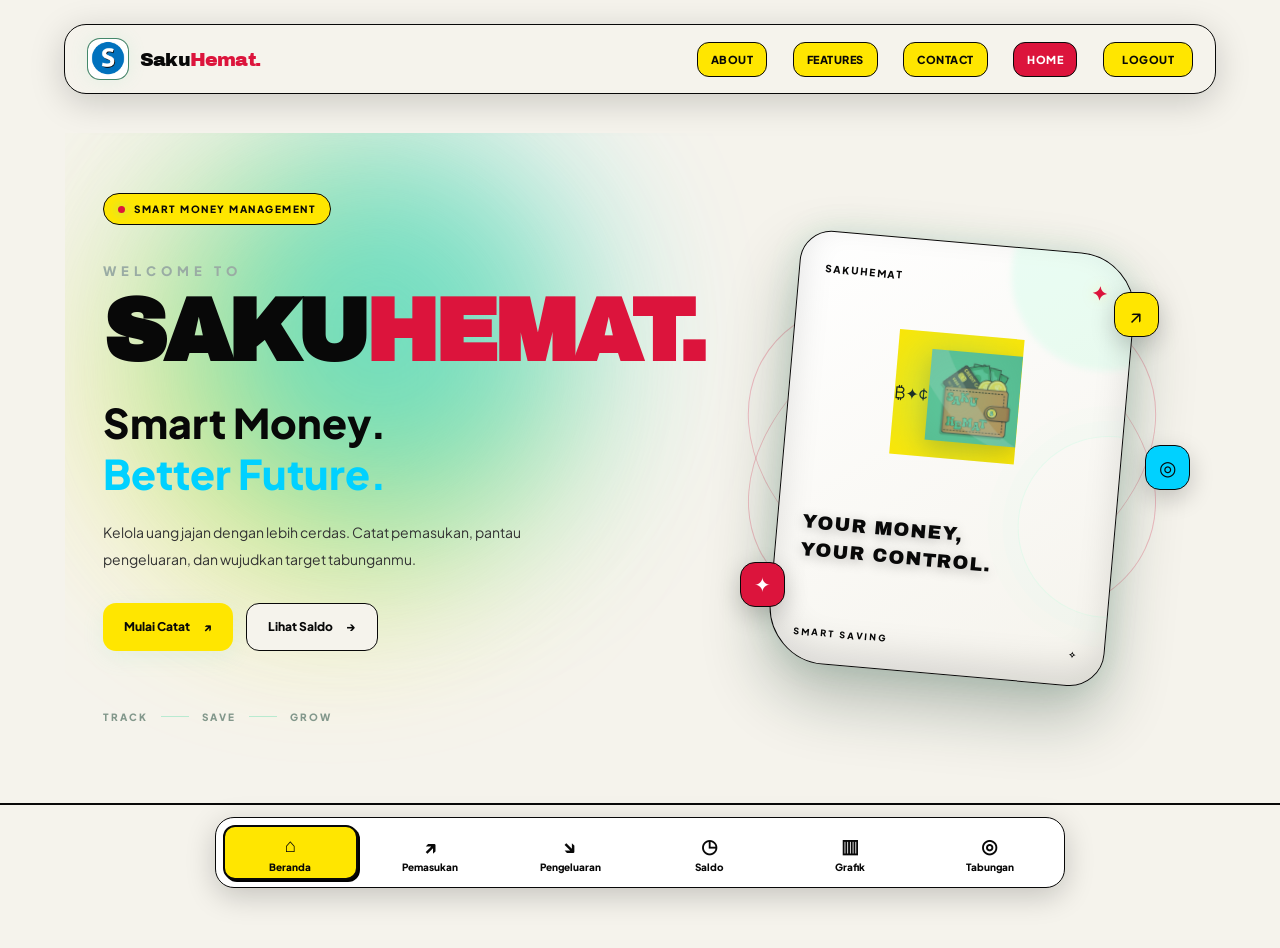
==== commit 6ba28fad: "Update 1.html" ====
--- a/1.html
+++ b/1.html
@@ -123,11 +123,28 @@
                     <span class="visual-icon">✦</span>
                 </div>
 
-                <div class="visual-wallet">
-                    <img src="logo-sakuhemat.png.png"
-                         alt="Logo SakuHemat"
-                         class="hero-logo">
-                    </div>
+                
+        <div class="visual-wallet">
+
+            <!-- Lingkaran dekoratif -->
+            <div class="money-orbit orbit-a"></div>
+            <div class="money-orbit orbit-b"></div>
+
+            <!-- Ornamen koin -->
+            <span class="orbit-coin coin-one">₿</span>
+            <span class="orbit-coin coin-two">✦</span>
+            <span class="orbit-coin coin-three">¢</span>
+
+            <!-- Bingkai logo -->
+            <div class="logo-frame">
+            <div class="logo-glow"></div>
+            <img src="logo-sakuhemat.png.png"
+             alt="Logo SakuHemat"
+             class="hero-logo">
+            </div>
+
+        </div>
+
 
                 <p class="visual-caption">
                     YOUR MONEY,<br>
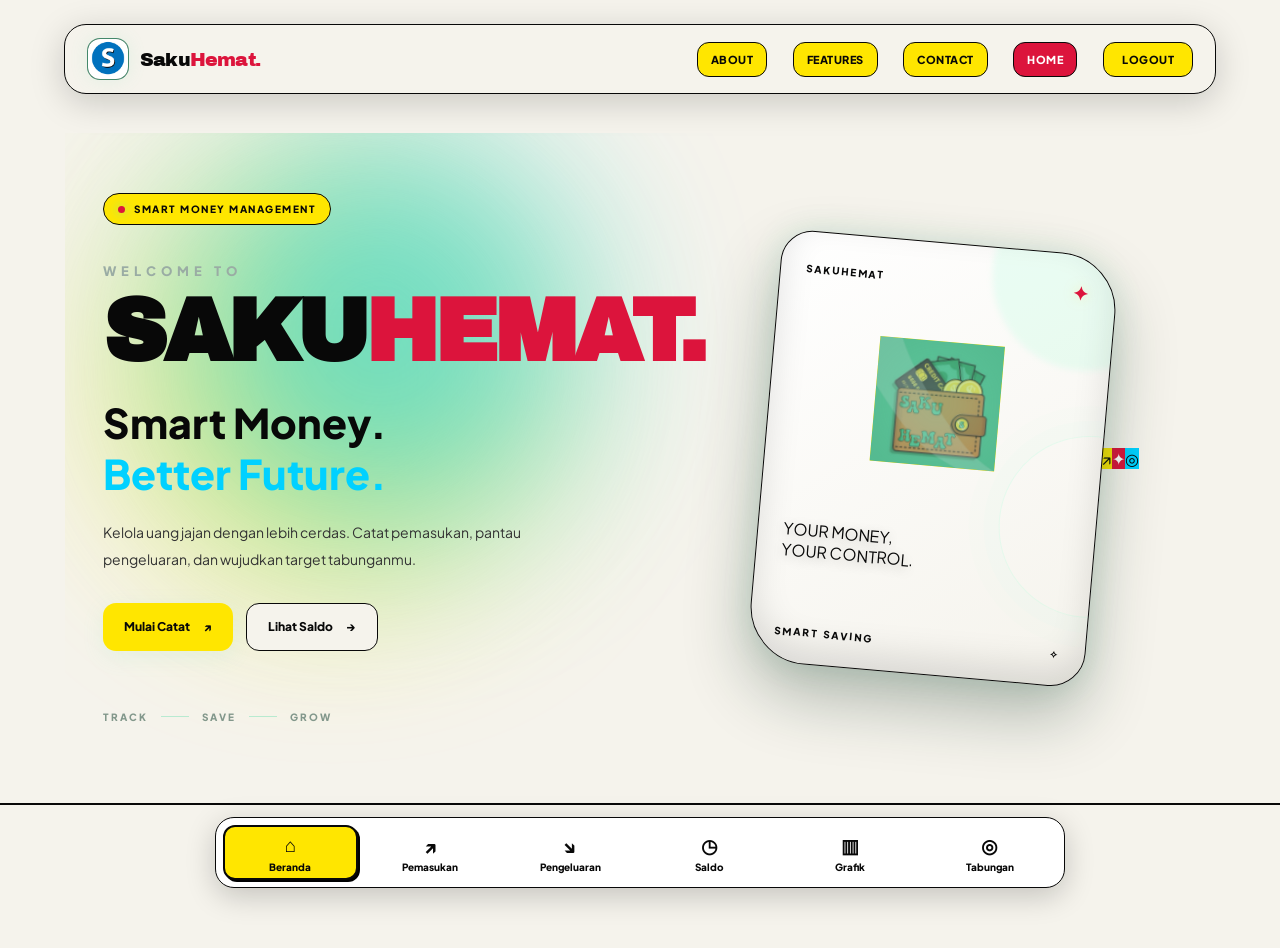
==== commit 14e0e164: "Update 1.html" ====
--- a/1.html
+++ b/1.html
@@ -124,26 +124,11 @@
                 </div>
 
                 
-        <div class="visual-wallet">
-
-            <!-- Lingkaran dekoratif -->
-            <div class="money-orbit orbit-a"></div>
-            <div class="money-orbit orbit-b"></div>
-
-            <!-- Ornamen koin -->
-            <span class="orbit-coin coin-one">₿</span>
-            <span class="orbit-coin coin-two">✦</span>
-            <span class="orbit-coin coin-three">¢</span>
-
-            <!-- Bingkai logo -->
-            <div class="logo-frame">
-            <div class="logo-glow"></div>
-            <img src="logo-sakuhemat.png.png"
-             alt="Logo SakuHemat"
-             class="hero-logo">
-            </div>
-
-        </div>
+       <div class="visual-wallet">
+    <img src="logo-sakuhemat.png.png"
+         alt="Logo SakuHemat"
+         class="hero-logo">
+</div>
 
 
                 <p class="visual-caption">
--- a/2.css
+++ b/2.css
@@ -1136,49 +1136,203 @@
     z-index: 0;
 }
 
-/* LOGO DOMPET */
+
+/* =================================
+   LOGO DOMPET - MONEY ORBIT
+================================= */
+
+.visual-wallet {
+    position: relative;
+    width: 210px;
+    height: 210px;
+
+    display: flex;
+    align-items: center;
+    justify-content: center;
+
+    align-self: center;
+    isolation: isolate;
+
+    animation: walletFloat 4s ease-in-out infinite;
+}
+
+/* BINGKAI LOGO */
+
+.logo-frame {
+    position: relative;
+    z-index: 3;
+
+    width: 145px;
+    height: 145px;
+
+    display: flex;
+    align-items: center;
+    justify-content: center;
+
+    padding: 9px;
+
+    border-radius: 38% 62% 55% 45% / 45% 42% 58% 55%;
+
+    background: linear-gradient(
+        145deg,
+        #ffffff,
+        #e5f7ed,
+        #b9e7d0
+    );
+
+    border: 2px solid rgba(255,255,255,0.9);
+
+    box-shadow:
+        0 15px 35px rgba(0,0,0,0.18),
+        inset 0 3px 10px rgba(255,255,255,0.9),
+        0 0 25px rgba(65,190,135,0.25);
+
+    animation: frameMorph 7s ease-in-out infinite;
+}
+
+/* GAMBAR LOGO */
 
 .hero-logo {
     display: block;
-    width: 150px;
-    height: 150px;
-
-    object-fit: contain;
-    border-radius: 0;
-
-    filter: drop-shadow(0 8px 12px rgba(0, 0, 0, 0.2));
-
-    animation: logoImageFloat 3s ease-in-out infinite;
+    width: 100%;
+    height: 100%;
+
+    object-fit: cover;
+
+    border-radius: 30% 70% 45% 55% / 50% 35% 65% 50%;
+
+    filter: drop-shadow(0 5px 8px rgba(0,0,0,0.2));
+
     transition: transform 0.4s ease;
 }
 
-/* ANIMASI BINGKAI */
-
-@keyframes logoFrameFloat {
+.logo-frame:hover .hero-logo {
+    transform: scale(1.08) rotate(-5deg);
+}
+
+/* CAHAYA */
+
+.logo-glow {
+    position: absolute;
+    inset: -15px;
+    z-index: -1;
+
+    border-radius: 50%;
+
+    background: rgba(65,210,145,0.25);
+    filter: blur(25px);
+
+    animation: glowPulse 3s ease-in-out infinite;
+}
+
+/* ORBIT */
+
+.money-orbit {
+    position: absolute;
+
+    border: 1.5px solid rgba(55,170,120,0.35);
+    border-radius: 50%;
+
+    pointer-events: none;
+}
+
+.orbit-a {
+    width: 185px;
+    height: 185px;
+
+    border-style: dashed;
+
+    animation: orbitSpin 15s linear infinite;
+}
+
+.orbit-b {
+    width: 210px;
+    height: 155px;
+
+    border-color: rgba(255,230,0,0.65);
+
+    animation: orbitSpin 12s linear infinite reverse;
+}
+
+/* KOIN */
+
+.orbit-coin {
+    position: absolute;
+    z-index: 5;
+
+    width: 34px;
+    height: 34px;
+
+    display: flex;
+    align-items: center;
+    justify-content: center;
+
+    border-radius: 50%;
+
+    font-weight: 900;
+    font-size: 16px;
+
+    color: #654b00;
+
+    background: linear-gradient(
+        145deg,
+        #fff49a,
+        #ffd92e,
+        #e9a900
+    );
+
+    border: 2px solid #fff3a0;
+
+    box-shadow: 0 5px 12px rgba(0,0,0,0.2);
+
+    animation: coinFloat 3s ease-in-out infinite;
+}
+
+.coin-one {
+    top: 12px;
+    right: 13px;
+}
+
+.coin-two {
+    bottom: 20px;
+    left: 5px;
+
+    color: white;
+    background: linear-gradient(145deg, #ff5474, #df003c);
+
+    animation-delay: 0.7s;
+}
+
+.coin-three {
+    bottom: 5px;
+    right: 28px;
+
+    animation-delay: 1.3s;
+}
+
+/* ANIMASI */
+
+@keyframes walletFloat {
     0%, 100% {
-        transform: translateY(0) rotate(-3deg);
+        transform: translateY(0);
     }
 
     50% {
-        transform: translateY(-9px) rotate(3deg);
-    }
-}
-
-/* ANIMASI LOGO */
-
-@keyframes logoImageFloat {
+        transform: translateY(-10px);
+    }
+}
+
+@keyframes frameMorph {
     0%, 100% {
-        transform: translateY(0) scale(1);
+        border-radius: 38% 62% 55% 45% / 45% 42% 58% 55%;
     }
 
     50% {
-        transform: translateY(-5px) scale(1.05);
-    }
-}
-
-/* ANIMASI ORBIT */
-
-@keyframes logoOrbit {
+        border-radius: 55% 45% 40% 60% / 55% 60% 40% 45%;
+    }
+}
+
+@keyframes orbitSpin {
     from {
         transform: rotate(0deg);
     }
@@ -1188,82 +1342,26 @@
     }
 }
 
-.visual-caption {
-    color: var(--modern-white);
-    font-family: 'Archivo Black', sans-serif;
-    font-size: 19px;
-    line-height: 1.5;
-    letter-spacing: 1px;
-}
-
-.visual-card-bottom {
-    color: #89b8a0;
-    font-size: 9px;
-}
-
-
-/* LINGKARAN ORBIT */
-
-.visual-orbit {
-    position: absolute;
-
-    width: 95%;
-    height: 95%;
-
-    border: 1px solid rgba(112,224,177,0.13);
-    border-radius: 50%;
-}
-
-.orbit-one {
-    transform: rotate(25deg) scaleY(0.7);
-}
-
-.orbit-two {
-    transform: rotate(-25deg) scaleY(0.7);
-}
-
-
-/* GELEMBUNG */
-
-.floating-bubble {
-    position: absolute;
-    z-index: 4;
-
-    display: flex;
-    align-items: center;
-    justify-content: center;
-
-    width: 45px;
-    height: 45px;
-
-    border: 1px solid rgba(112,224,177,0.25);
-    border-radius: 15px;
-
-    background: #1d382b;
-    color: var(--modern-mint);
-
-    font-size: 20px;
-
-    box-shadow: 0 8px 25px rgba(0,0,0,0.2);
-
-    animation: bubbleFloat 4s ease-in-out infinite;
-}
-
-.bubble-one {
-    top: 13%;
-    right: 4%;
-}
-
-.bubble-two {
-    bottom: 17%;
-    left: 3%;
-    animation-delay: 1s;
-}
-
-.bubble-three {
-    top: 47%;
-    right: -3%;
-    animation-delay: 2s;
+@keyframes coinFloat {
+    0%, 100% {
+        transform: translateY(0) rotate(0deg);
+    }
+
+    50% {
+        transform: translateY(-9px) rotate(15deg);
+    }
+}
+
+@keyframes glowPulse {
+    0%, 100% {
+        opacity: 0.35;
+        transform: scale(0.9);
+    }
+
+    50% {
+        opacity: 0.8;
+        transform: scale(1.15);
+    }
 }
 
 
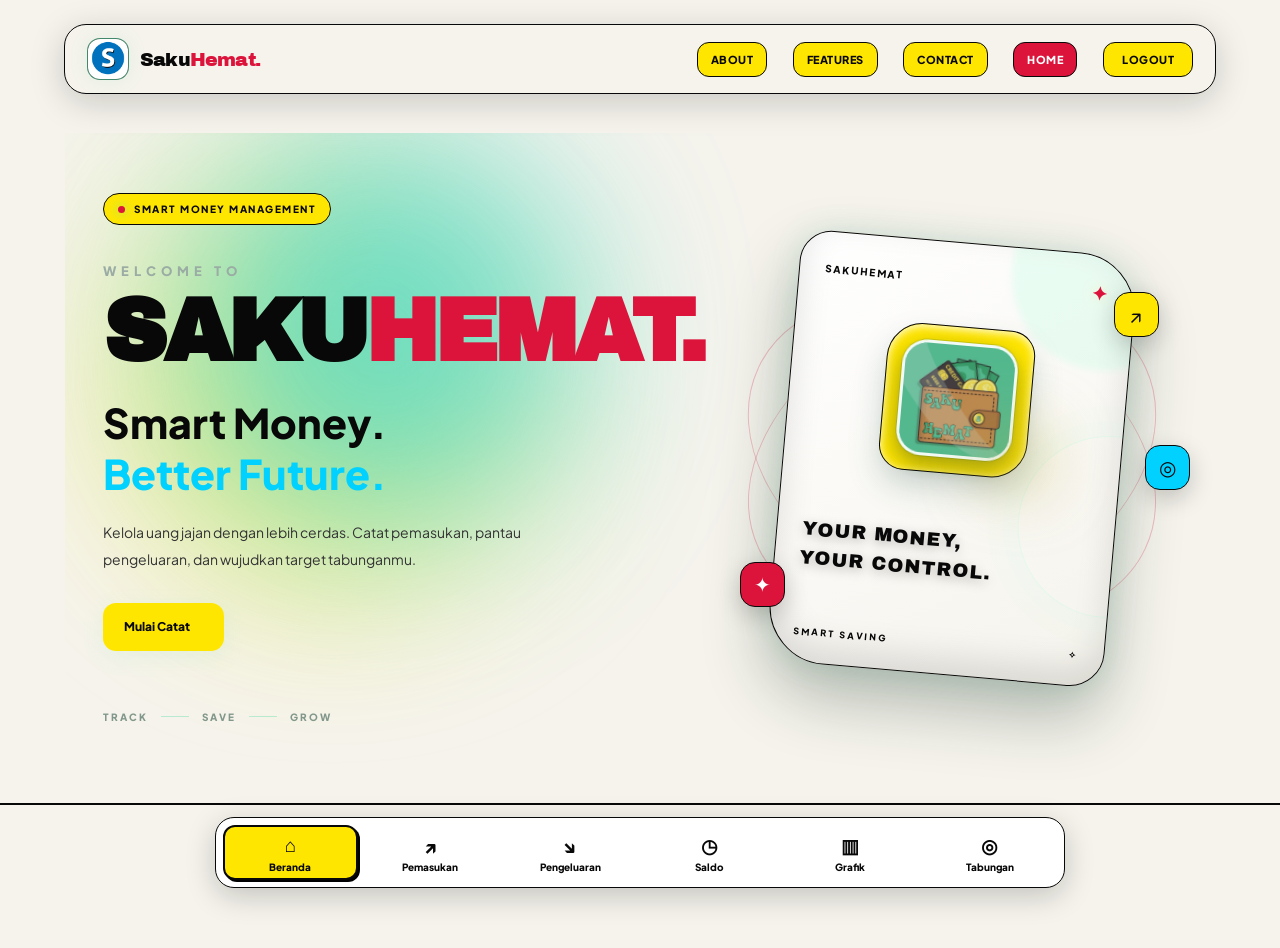
==== commit cc9c382a: "Update 1.html" ====
--- a/1.html
+++ b/1.html
@@ -88,14 +88,29 @@
             <div class="hero-actions">
 
                 <a href="pemasukan.html" class="hero-button primary-button">
-                    Mulai Catat
-                    <span>↗</span>
-                </a>
-
-                <a href="saldo.html" class="hero-button secondary-button">
-                    Lihat Saldo
-                    <span>→</span>
-                </a>
+    Mulai Catat
+    <span class="arrow-icon">
+        <svg viewBox="0 0 24 24" aria-hidden="true">
+            <path d="M5 12h14M12 5l7 7-7 7"
+                  fill="none"
+                  stroke="currentColor"
+                  stroke-width="3"
+                  stroke-linecap="round"
+                  stroke-linejoin="round"/>
+        </svg>
+    </span>
+</a>
+
+                <span class="arrow-icon">
+    <svg viewBox="0 0 24 24" aria-hidden="true">
+        <path d="M5 12h14M12 5l7 7-7 7"
+              fill="none"
+              stroke="currentColor"
+              stroke-width="3"
+              stroke-linecap="round"
+              stroke-linejoin="round"/>
+    </svg>
+</span>
 
             </div>
 
--- a/2.css
+++ b/2.css
@@ -670,7 +670,19 @@
 
 .home-hero {
     position: relative;
-
+   background:
+    radial-gradient(
+        ellipse at 35% 35%,
+        rgba(85, 201, 160, 0.20),
+        transparent 48%
+    ),
+    radial-gradient(
+        ellipse at 15% 75%,
+        rgba(0, 201, 238, 0.09),
+        transparent 45%
+    ),
+    #f5f3ec;
+   
     display: flex;
     align-items: center;
     justify-content: space-between;
@@ -1137,231 +1149,134 @@
 }
 
 
-/* =================================
-   LOGO DOMPET - MONEY ORBIT
-================================= */
-
-.visual-wallet {
-    position: relative;
-    width: 210px;
-    height: 210px;
+/* LOGO DOMPET */
+
+.hero-logo {
+    display: block;
+    width: 150px;
+    height: 150px;
+
+    object-fit: contain;
+    border-radius: 0;
+
+    filter: drop-shadow(0 8px 12px rgba(0, 0, 0, 0.2));
+
+    animation: logoImageFloat 3s ease-in-out infinite;
+    transition: transform 0.4s ease;
+}
+
+/* ANIMASI BINGKAI */
+
+@keyframes logoFrameFloat {
+    0%, 100% {
+        transform: translateY(0) rotate(-3deg);
+    }
+
+    50% {
+        transform: translateY(-9px) rotate(3deg);
+    }
+}
+
+/* ANIMASI LOGO */
+
+@keyframes logoImageFloat {
+    0%, 100% {
+        transform: translateY(0) scale(1);
+    }
+
+    50% {
+        transform: translateY(-5px) scale(1.05);
+    }
+}
+
+/* ANIMASI ORBIT */
+
+@keyframes logoOrbit {
+    from {
+        transform: rotate(0deg);
+    }
+
+    to {
+        transform: rotate(360deg);
+    }
+}
+
+.visual-caption {
+    color: var(--modern-white);
+    font-family: 'Archivo Black', sans-serif;
+    font-size: 19px;
+    line-height: 1.5;
+    letter-spacing: 1px;
+}
+
+.visual-card-bottom {
+    color: #89b8a0;
+    font-size: 9px;
+}
+
+
+/* LINGKARAN ORBIT */
+
+.visual-orbit {
+    position: absolute;
+
+    width: 95%;
+    height: 95%;
+
+    border: 1px solid rgba(112,224,177,0.13);
+    border-radius: 50%;
+}
+
+.orbit-one {
+    transform: rotate(25deg) scaleY(0.7);
+}
+
+.orbit-two {
+    transform: rotate(-25deg) scaleY(0.7);
+}
+
+
+/* GELEMBUNG */
+
+.floating-bubble {
+    position: absolute;
+    z-index: 4;
 
     display: flex;
     align-items: center;
     justify-content: center;
 
-    align-self: center;
-    isolation: isolate;
-
-    animation: walletFloat 4s ease-in-out infinite;
-}
-
-/* BINGKAI LOGO */
-
-.logo-frame {
-    position: relative;
-    z-index: 3;
-
-    width: 145px;
-    height: 145px;
-
-    display: flex;
-    align-items: center;
-    justify-content: center;
-
-    padding: 9px;
-
-    border-radius: 38% 62% 55% 45% / 45% 42% 58% 55%;
-
-    background: linear-gradient(
-        145deg,
-        #ffffff,
-        #e5f7ed,
-        #b9e7d0
-    );
-
-    border: 2px solid rgba(255,255,255,0.9);
-
-    box-shadow:
-        0 15px 35px rgba(0,0,0,0.18),
-        inset 0 3px 10px rgba(255,255,255,0.9),
-        0 0 25px rgba(65,190,135,0.25);
-
-    animation: frameMorph 7s ease-in-out infinite;
-}
-
-/* GAMBAR LOGO */
-
-.hero-logo {
-    display: block;
-    width: 100%;
-    height: 100%;
-
-    object-fit: cover;
-
-    border-radius: 30% 70% 45% 55% / 50% 35% 65% 50%;
-
-    filter: drop-shadow(0 5px 8px rgba(0,0,0,0.2));
-
-    transition: transform 0.4s ease;
-}
-
-.logo-frame:hover .hero-logo {
-    transform: scale(1.08) rotate(-5deg);
-}
-
-/* CAHAYA */
-
-.logo-glow {
-    position: absolute;
-    inset: -15px;
-    z-index: -1;
-
-    border-radius: 50%;
-
-    background: rgba(65,210,145,0.25);
-    filter: blur(25px);
-
-    animation: glowPulse 3s ease-in-out infinite;
-}
-
-/* ORBIT */
-
-.money-orbit {
-    position: absolute;
-
-    border: 1.5px solid rgba(55,170,120,0.35);
-    border-radius: 50%;
-
-    pointer-events: none;
-}
-
-.orbit-a {
-    width: 185px;
-    height: 185px;
-
-    border-style: dashed;
-
-    animation: orbitSpin 15s linear infinite;
-}
-
-.orbit-b {
-    width: 210px;
-    height: 155px;
-
-    border-color: rgba(255,230,0,0.65);
-
-    animation: orbitSpin 12s linear infinite reverse;
-}
-
-/* KOIN */
-
-.orbit-coin {
-    position: absolute;
-    z-index: 5;
-
-    width: 34px;
-    height: 34px;
-
-    display: flex;
-    align-items: center;
-    justify-content: center;
-
-    border-radius: 50%;
-
-    font-weight: 900;
-    font-size: 16px;
-
-    color: #654b00;
-
-    background: linear-gradient(
-        145deg,
-        #fff49a,
-        #ffd92e,
-        #e9a900
-    );
-
-    border: 2px solid #fff3a0;
-
-    box-shadow: 0 5px 12px rgba(0,0,0,0.2);
-
-    animation: coinFloat 3s ease-in-out infinite;
-}
-
-.coin-one {
-    top: 12px;
-    right: 13px;
-}
-
-.coin-two {
-    bottom: 20px;
-    left: 5px;
-
-    color: white;
-    background: linear-gradient(145deg, #ff5474, #df003c);
-
-    animation-delay: 0.7s;
-}
-
-.coin-three {
-    bottom: 5px;
-    right: 28px;
-
-    animation-delay: 1.3s;
-}
-
-/* ANIMASI */
-
-@keyframes walletFloat {
-    0%, 100% {
-        transform: translateY(0);
-    }
-
-    50% {
-        transform: translateY(-10px);
-    }
-}
-
-@keyframes frameMorph {
-    0%, 100% {
-        border-radius: 38% 62% 55% 45% / 45% 42% 58% 55%;
-    }
-
-    50% {
-        border-radius: 55% 45% 40% 60% / 55% 60% 40% 45%;
-    }
-}
-
-@keyframes orbitSpin {
-    from {
-        transform: rotate(0deg);
-    }
-
-    to {
-        transform: rotate(360deg);
-    }
-}
-
-@keyframes coinFloat {
-    0%, 100% {
-        transform: translateY(0) rotate(0deg);
-    }
-
-    50% {
-        transform: translateY(-9px) rotate(15deg);
-    }
-}
-
-@keyframes glowPulse {
-    0%, 100% {
-        opacity: 0.35;
-        transform: scale(0.9);
-    }
-
-    50% {
-        opacity: 0.8;
-        transform: scale(1.15);
-    }
+    width: 45px;
+    height: 45px;
+
+    border: 1px solid rgba(112,224,177,0.25);
+    border-radius: 15px;
+
+    background: #1d382b;
+    color: var(--modern-mint);
+
+    font-size: 20px;
+
+    box-shadow: 0 8px 25px rgba(0,0,0,0.2);
+
+    animation: bubbleFloat 4s ease-in-out infinite;
+}
+
+.bubble-one {
+    top: 13%;
+    right: 4%;
+}
+
+.bubble-two {
+    bottom: 17%;
+    left: 3%;
+    animation-delay: 1s;
+}
+
+.bubble-three {
+    top: 47%;
+    right: -3%;
+    animation-delay: 2s;
 }
 
 
@@ -2094,35 +2009,163 @@
     }
 }
 
-/* FIX UKURAN LOGO SAKUHEMAT */
+/* =========================================
+   LOGO SAKUHEMAT - ORBIT & MONEY DETAILS
+   Mengganti override logo lama tanpa mengubah
+   styling halaman lain.
+========================================= */
 
 .visual-card .visual-wallet {
     position: relative;
-    width: 125px !important;
-    height: 125px !important;
-    min-width: 125px;
-    max-width: 125px;
-    flex: 0 0 125px;
+    isolation: isolate;
+
+    display: flex;
+    align-items: center;
+    justify-content: center;
+
+    width: 148px !important;
+    height: 148px !important;
+    min-width: 148px;
+    max-width: 148px;
+    flex: 0 0 148px;
+
     margin: 0 auto;
-    padding: 0;
-    overflow: hidden;
-
-    background: transparent;
-    border: none;
-    box-shadow: none;
-    border-radius: 0;
-}
-
+    padding: 10px;
+    overflow: visible;
+
+    border: 1px solid rgba(0, 120, 85, 0.22);
+    border-radius: 36px 25px 36px 25px;
+
+    background:
+        radial-gradient(circle at 25% 20%, rgba(255,255,255,0.95), transparent 42%),
+        linear-gradient(145deg, #e7fff2, #bcebd5 55%, #d8f7ee);
+
+    box-shadow:
+        0 16px 32px rgba(20, 80, 55, 0.18),
+        inset 0 2px 8px rgba(255,255,255,0.9);
+
+    animation: walletFrameFloat 4.5s ease-in-out infinite;
+}
+
+/* Koin kecil sebagai ornamen */
+.visual-card .visual-wallet::after {
+    content: "$";
+    position: absolute;
+    z-index: 4;
+    right: -12px;
+    bottom: 1px;
+
+    display: flex;
+    align-items: center;
+    justify-content: center;
+
+    width: 37px;
+    height: 37px;
+
+    border: 2px solid #111;
+    border-radius: 50%;
+    background: linear-gradient(145deg, #fff27a, #ffd000);
+    color: #24513d;
+
+    font-family: 'Archivo Black', sans-serif;
+    font-size: 19px;
+
+    box-shadow: 0 5px 0 rgba(0,0,0,0.15), 0 8px 18px rgba(0,0,0,0.16);
+
+    animation: coinBob 2.8s ease-in-out infinite;
+}
+
+/* Logo asli tetap dipakai, hanya diberi bentuk dan frame */
 .visual-card .visual-wallet .hero-logo {
-    position: static !important;
+    position: relative !important;
+    z-index: 2;
+
     display: block;
-    width: 100% !important;
-    height: 100% !important;
-    max-width: 125px;
-    max-height: 125px;
-    object-fit: contain;
-    border-radius: 0;
-}
-
-
-
+    width: 116px !important;
+    height: 116px !important;
+    max-width: 116px;
+    max-height: 116px;
+
+    object-fit: cover;
+    border: 3px solid rgba(255,255,255,0.9);
+    border-radius: 25px;
+
+    background: #70c9a2;
+    box-shadow:
+        0 8px 18px rgba(20, 70, 48, 0.22),
+        0 0 0 1px rgba(0, 90, 60, 0.16);
+
+    animation: logoImageFloat 3.5s ease-in-out infinite;
+}
+
+/* Gerakan bingkai dan koin */
+@keyframes walletFrameFloat {
+    0%, 100% {
+        transform: translateY(0) rotate(-3deg);
+    }
+    50% {
+        transform: translateY(-7px) rotate(2deg);
+    }
+}
+
+@keyframes coinBob {
+    0%, 100% {
+        transform: translateY(0) rotate(8deg);
+    }
+    50% {
+        transform: translateY(-7px) rotate(-8deg);
+    }
+}
+
+/* Ukuran tetap proporsional di HP */
+@media (max-width: 600px) {
+    .visual-card .visual-wallet {
+        width: 112px !important;
+        height: 112px !important;
+        min-width: 112px;
+        max-width: 112px;
+        flex-basis: 112px;
+        padding: 7px;
+        border-radius: 27px 19px 27px 19px;
+    }
+
+    .visual-card .visual-wallet .hero-logo {
+        width: 88px !important;
+        height: 88px !important;
+        max-width: 88px;
+        max-height: 88px;
+        border-radius: 19px;
+    }
+
+    .visual-card .visual-wallet::after {
+        right: -9px;
+        width: 30px;
+        height: 30px;
+        font-size: 15px;
+    }
+}
+
+@media (prefers-reduced-motion: reduce) {
+    .visual-card .visual-wallet,
+    .visual-card .visual-wallet::before,
+    .visual-card .visual-wallet::after,
+    .visual-card .visual-wallet .hero-logo {
+        animation: none !important;
+    }
+}
+
+/* HAPUS ORBIT DI BELAKANG LOGO */
+.visual-card .visual-wallet::before {
+    content: none !important;
+    display: none !important;
+    animation: none !important;
+}
+
+/* HAPUS ORBIT DEKORATIF DI SEKITAR KARTU */
+.visual-card .visual-orbit {
+    display: none !important;
+}
+
+
+
+
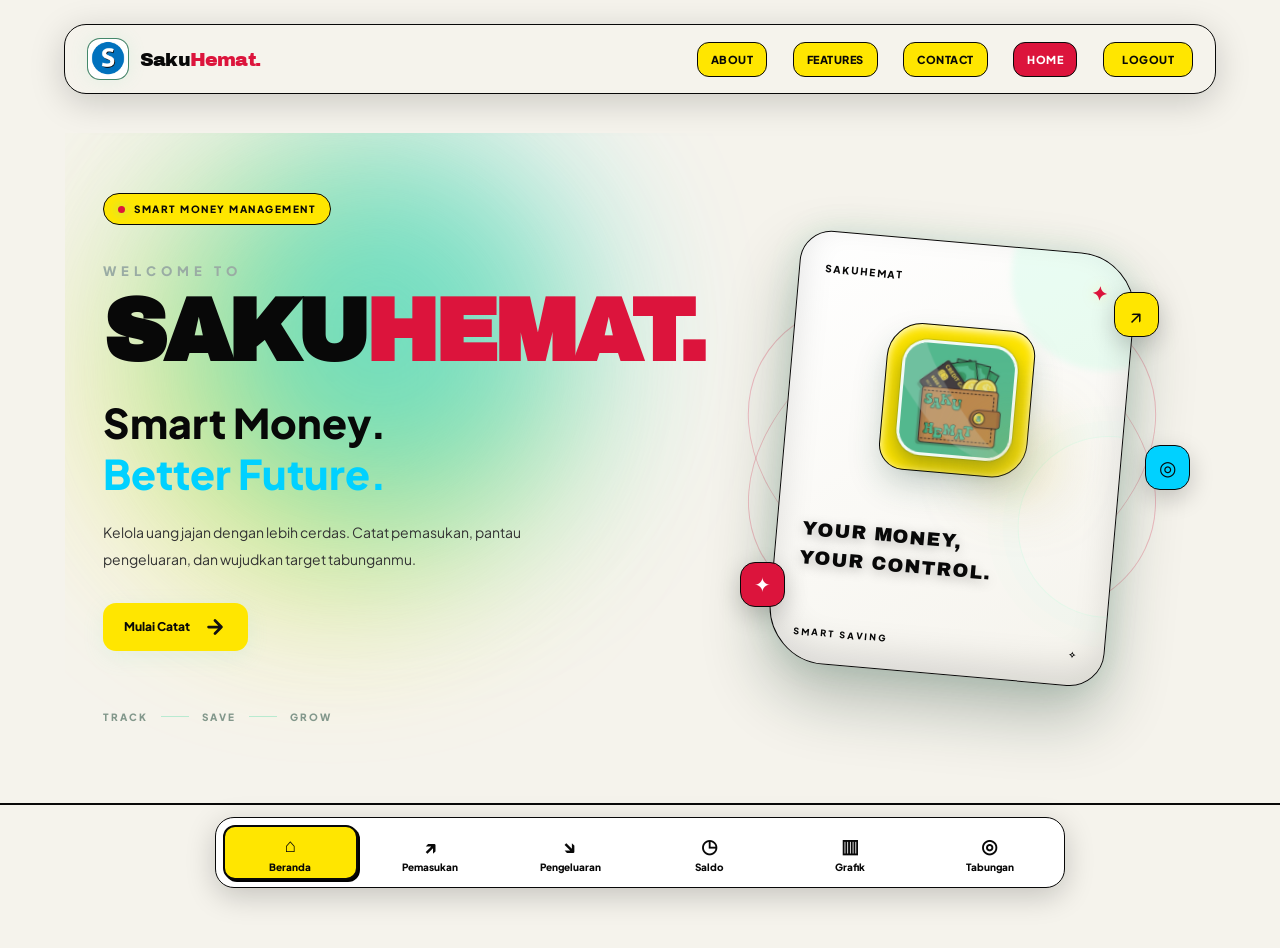
==== commit 4c25c202: "Update 1.html" ====
--- a/1.html
+++ b/1.html
@@ -101,17 +101,6 @@
     </span>
 </a>
 
-                <span class="arrow-icon">
-    <svg viewBox="0 0 24 24" aria-hidden="true">
-        <path d="M5 12h14M12 5l7 7-7 7"
-              fill="none"
-              stroke="currentColor"
-              stroke-width="3"
-              stroke-linecap="round"
-              stroke-linejoin="round"/>
-    </svg>
-</span>
-
             </div>
 
             <div class="hero-footer">
--- a/2.css
+++ b/2.css
@@ -2166,6 +2166,30 @@
     display: none !important;
 }
 
-
-
-
+/* ARROW ICON - TANPA BACKGROUND */
+.arrow-icon {
+    width: 24px;
+    height: 24px;
+    display: inline-flex;
+    align-items: center;
+    justify-content: center;
+    flex-shrink: 0;
+    background: transparent;
+    color: #111111;
+    border: none;
+    border-radius: 0;
+    box-shadow: none;
+    transition: transform 0.3s ease;
+}
+
+.arrow-icon svg {
+    width: 22px;
+    height: 22px;
+}
+
+.hero-button:hover .arrow-icon {
+    transform: translateX(5px);
+}
+
+
+
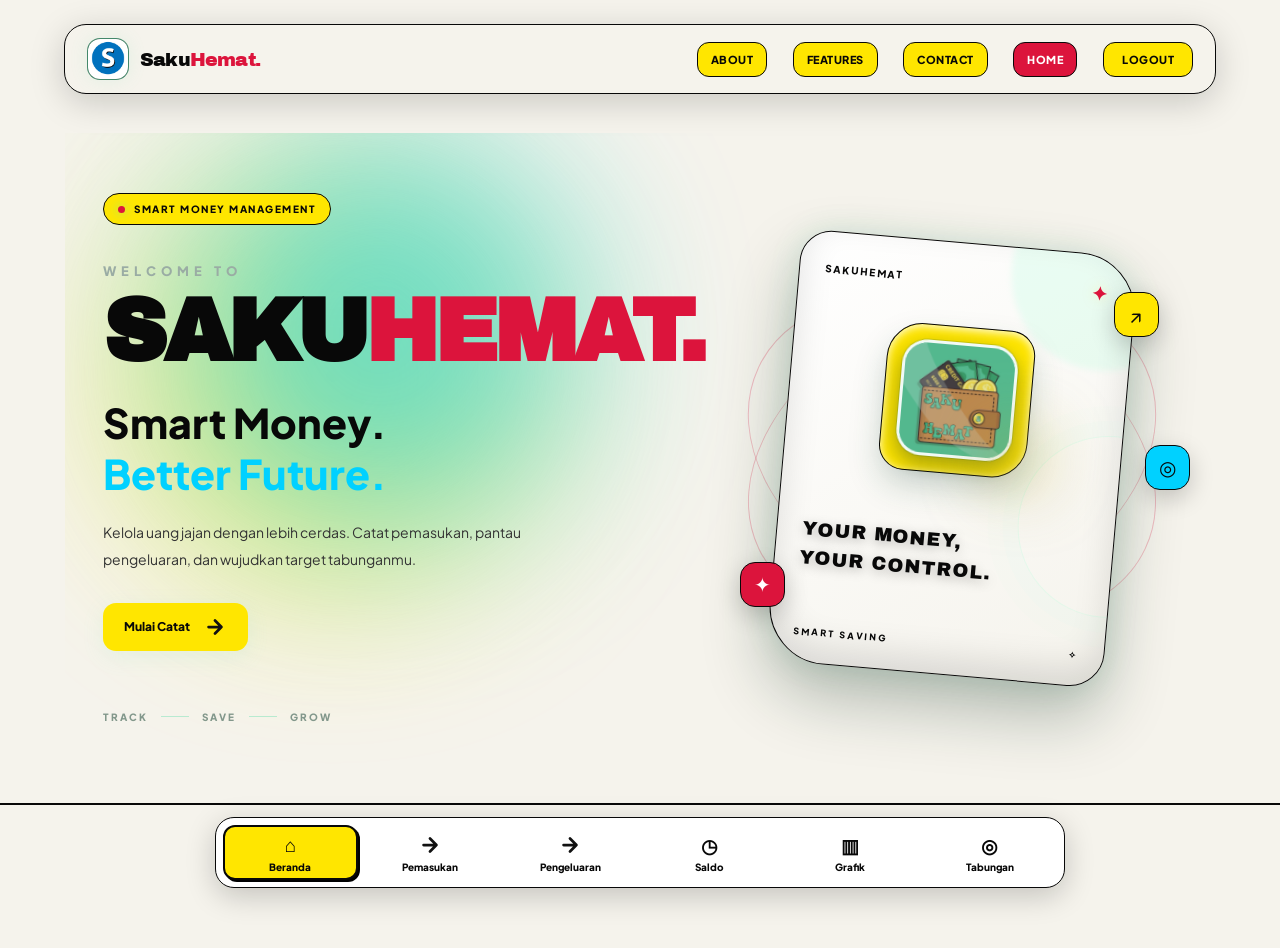
==== commit 0a7d9fcc: "Update 1.html" ====
--- a/1.html
+++ b/1.html
@@ -169,18 +169,36 @@
             </li>
 
             <li>
-                <a href="pemasukan.html" class="nav-link">
-                    <span>↗</span>
-                    Pemasukan
-                </a>
-            </li>
-
-            <li>
-                <a href="pengeluaran.html" class="nav-link">
-                    <span>↘</span>
-                    Pengeluaran
-                </a>
-            </li>
+    <a href="pemasukan.html" class="nav-link">
+        <span class="arrow-icon">
+            <svg viewBox="0 0 24 24" aria-hidden="true">
+                <path d="M5 12h14M12 5l7 7-7 7"
+                    fill="none"
+                    stroke="currentColor"
+                    stroke-width="3"
+                    stroke-linecap="round"
+                    stroke-linejoin="round"/>
+            </svg>
+        </span>
+        Pemasukan
+    </a>
+</li>
+
+           <li>
+    <a href="pengeluaran.html" class="nav-link">
+        <span class="arrow-icon">
+            <svg viewBox="0 0 24 24" aria-hidden="true">
+                <path d="M5 12h14M12 5l7 7-7 7"
+                    fill="none"
+                    stroke="currentColor"
+                    stroke-width="3"
+                    stroke-linecap="round"
+                    stroke-linejoin="round"/>
+            </svg>
+        </span>
+        Pengeluaran
+    </a>
+</li>
 
             <li>
                 <a href="saldo.html" class="nav-link">
